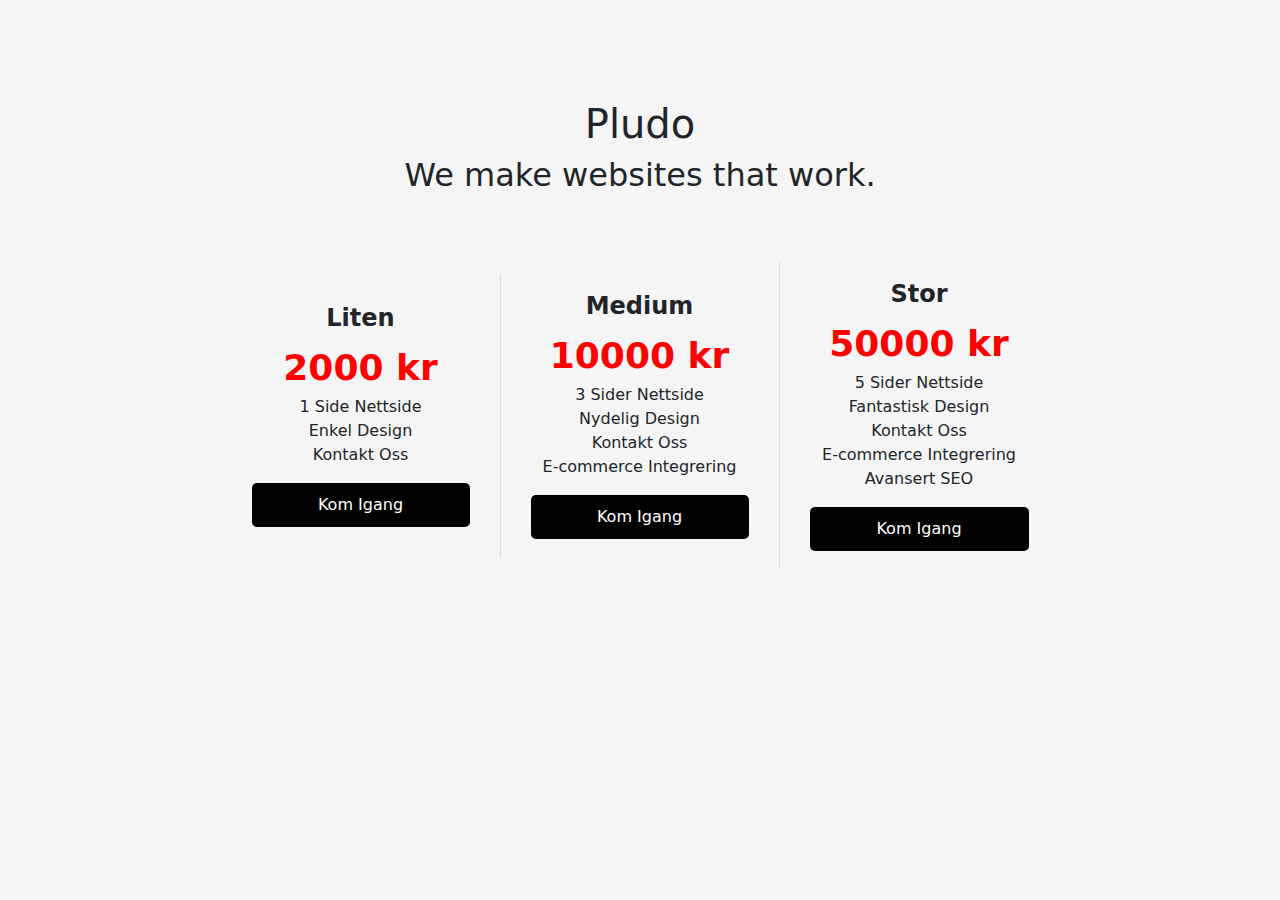
==== index.html @ d7045d0c "first commit" ====
<!DOCTYPE html>
<html lang="en">

<head>
    <meta charset="UTF-8">
    <meta name="viewport" content="width=device-width, initial-scale= 1.0">
    <title>Pludo</title>
    <link rel="stylesheet" href="https://cdn.jsdelivr.net/npm/bootstrap@5.2.0-beta1/dist/css/bootstrap.min.css">
    <script src="https://cdn .jsdelivr.net/npm/bootstrap@5.2.0-beta1/dist/js/bootstrap.bundle.min.js"></script>
    <link rel="stylesheet" href=" main.css">
    <script src="main.js"></script>
</head>

<body>
    <div class="container">
        <div class="row">
            <div class="col-md-12">
                <h1 class="text-center">Pludo</h1>
                <h2 class="text-center">We make websites that work.</h2>
            </div>
        </div>
        <div class="row mt-5">
            <div class="col-md-12">
                <div class="pricing-table">
                    <div class="pricing-table-column">
                        <h3 class="pricing-table-header">Liten</h3>
                        <div class="pricing-table-price">2000 kr</div>
                        <ul class="pricing-table-features">
                            <li>1 Side Nettside</li>
                            <li>Enkel Design</li>
                            <li>Kontakt Oss</li>
                        </ul>
                        <button class="pricing-table-button">Kom Igang</button>
                    </div>
                    <div class="pricing-table-column">
                        <h3 class="pricing-table-header">Medium</h3>
                        <div class="pricing-table-price">10000 kr</div>
                        <ul class="pricing-table-features">
                            <li>3 Sider Nettside</li>
                            <li>Nydelig Design</li>
                            <li>Kontakt Oss</li>
                            <li>E-commerce Integrering</li>
                        </ul>
                        <button class="pricing-table-button">Kom Igang</button>
                    </div>
                    <div class="pricing-table-column">
                        <h3 class="pricing-table-header">Stor</h3>
                        <div class="pricing-table-price">50000 kr</div>
                        <ul class="pricing-table-features">
                            <li>5 Sider Nettside</li>
                            <li>Fantastisk Design</li>
                            <li>Kontakt Oss</li>
                            <li>E-commerce Integrering</li>
                            <li>Avansert SEO</li>
                        </ul>
                        <button class="pricing-table-button">Kom Igang</button>
                    </div>
                </div>
            </div>
        </div>
    </div>
</body>

</html>
---- main.css ----
body {
    background-color: #f5f5f5;
  }

  .container {
    padding-top: 100px;
  }

  .pricing-table {
    width: 100%;
    margin: 0 auto;
    display: flex;
    justify-content: center;
    align-items: center;
  }

   .pricing-table-column {
    width: 25%;
    padding: 30px;
    text-align: center;
  }

  .pricing-table-column:not(:last-child) {
    border-right: 1px solid #ddd;
  }

  .pricing-table-header {
    font-size: 24px;
    font-weight: bold;
  }

  .pricing-table-price {
    font-size: 36px;
    font-weight: bold;
    color: #f00;
  }

  .pricing-table-features {
    list-style-type: none;
    padding-left: 0;
  }

  .pricing-table-button {
    width: 100%;
    padding: 10px 20px;
    background-color: #000;
    color: #fff;
    border: none;
    border-radius: 5px;
    cursor: pointer;
  }
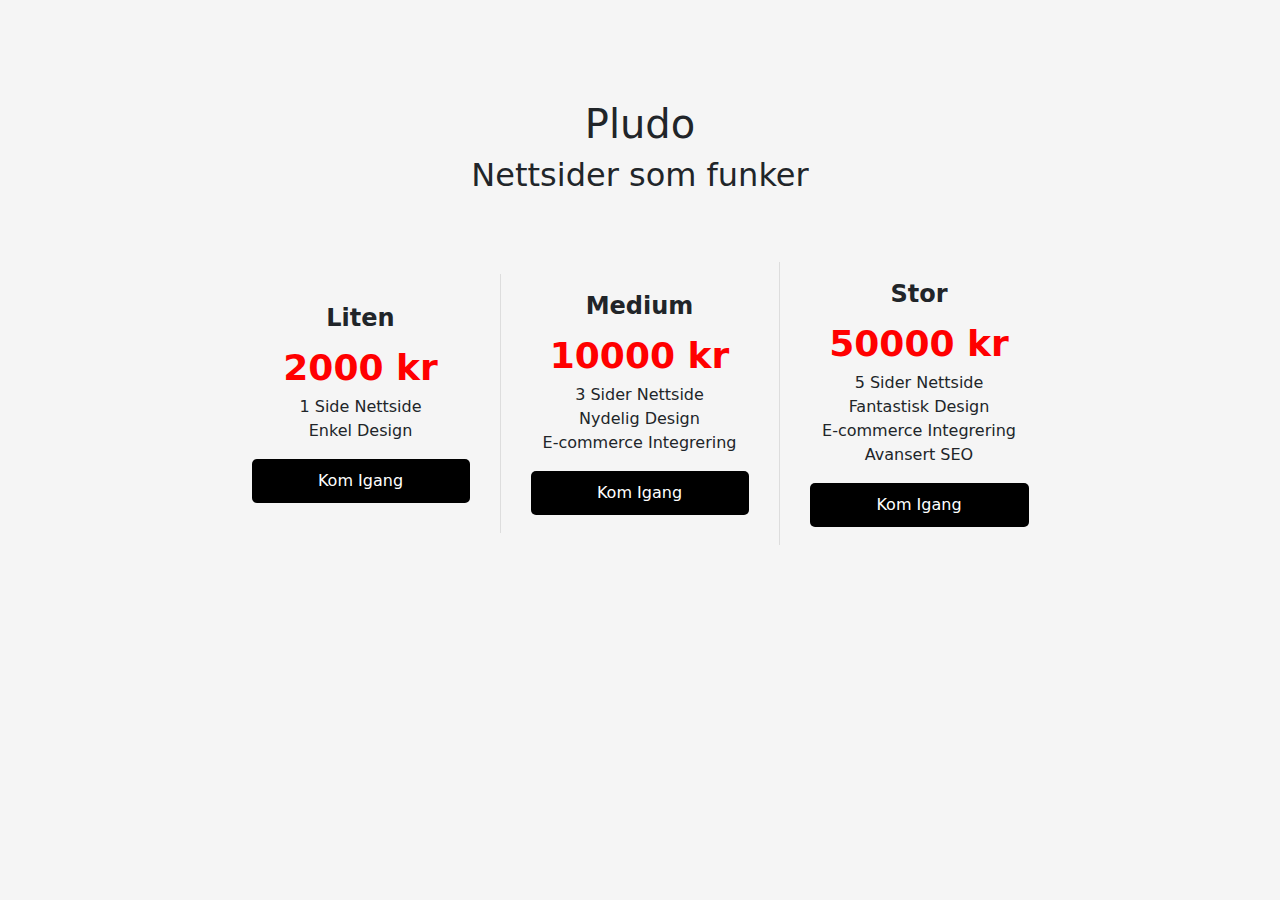
==== commit 2f70da93: "12" ====
--- a/index.html
+++ b/index.html
@@ -6,9 +6,7 @@
     <meta name="viewport" content="width=device-width, initial-scale= 1.0">
     <title>Pludo</title>
     <link rel="stylesheet" href="https://cdn.jsdelivr.net/npm/bootstrap@5.2.0-beta1/dist/css/bootstrap.min.css">
-    <script src="https://cdn .jsdelivr.net/npm/bootstrap@5.2.0-beta1/dist/js/bootstrap.bundle.min.js"></script>
     <link rel="stylesheet" href=" main.css">
-    <script src="main.js"></script>
 </head>
 
 <body>
@@ -16,7 +14,7 @@
         <div class="row">
             <div class="col-md-12">
                 <h1 class="text-center">Pludo</h1>
-                <h2 class="text-center">We make websites that work.</h2>
+                <h2 class="text-center">Nettsider som funker</h2>
             </div>
         </div>
         <div class="row mt-5">
@@ -28,7 +26,6 @@
                         <ul class="pricing-table-features">
                             <li>1 Side Nettside</li>
                             <li>Enkel Design</li>
-                            <li>Kontakt Oss</li>
                         </ul>
                         <button class="pricing-table-button">Kom Igang</button>
                     </div>
@@ -38,7 +35,6 @@
                         <ul class="pricing-table-features">
                             <li>3 Sider Nettside</li>
                             <li>Nydelig Design</li>
-                            <li>Kontakt Oss</li>
                             <li>E-commerce Integrering</li>
                         </ul>
                         <button class="pricing-table-button">Kom Igang</button>
@@ -49,7 +45,6 @@
                         <ul class="pricing-table-features">
                             <li>5 Sider Nettside</li>
                             <li>Fantastisk Design</li>
-                            <li>Kontakt Oss</li>
                             <li>E-commerce Integrering</li>
                             <li>Avansert SEO</li>
                         </ul>
@@ -59,6 +54,8 @@
             </div>
         </div>
     </div>
+    <script src="https://cdn.jsdelivr.net/npm/bootstrap@5.2.0-beta1/dist/js/bootstrap.bundle.min.js"></script>
+    <script src="main.js"></script>
 </body>
 
 </html>
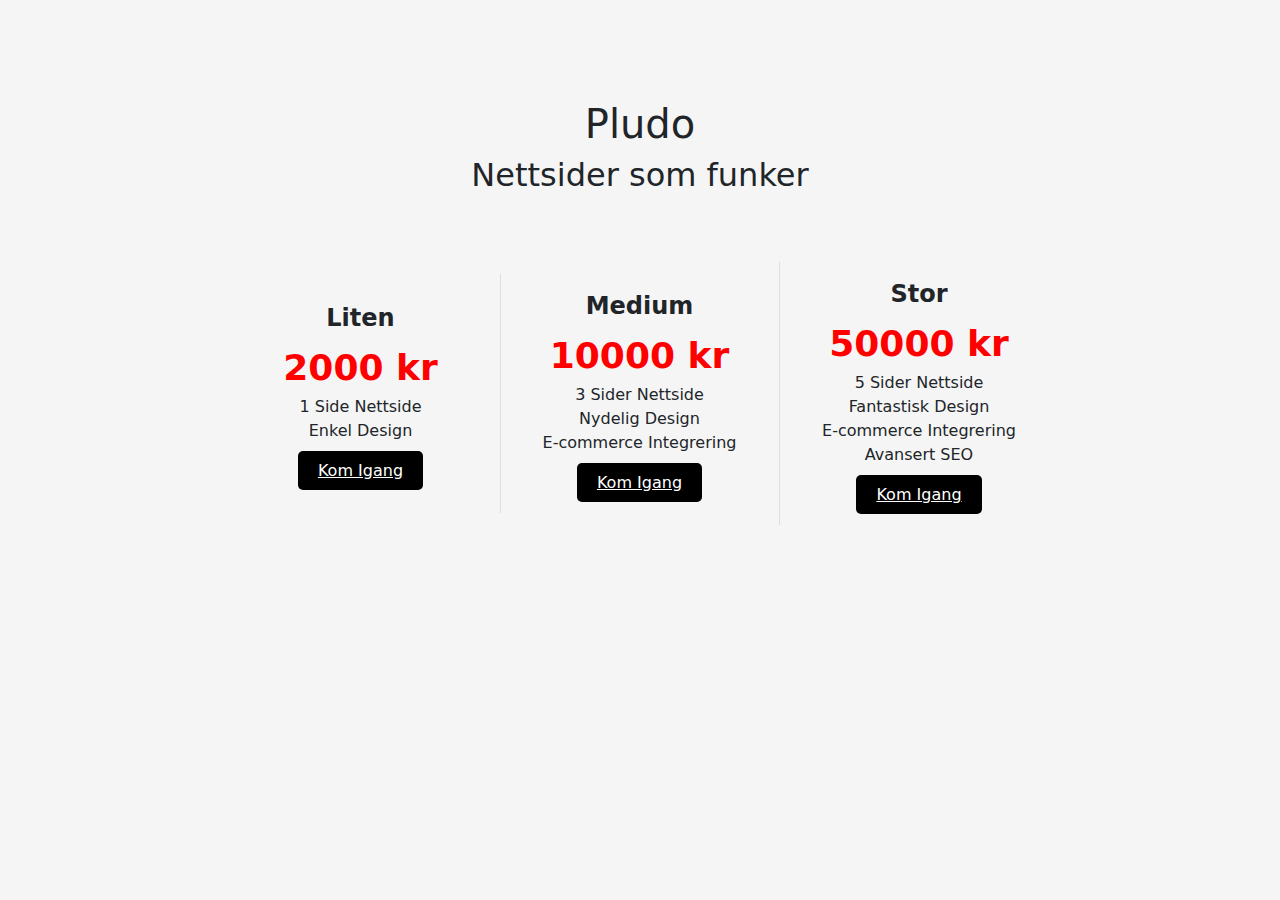
==== commit 2b7b8a01: "Update pricing table buttons" ====
--- a/index.html
+++ b/index.html
@@ -6,7 +6,7 @@
     <meta name="viewport" content="width=device-width, initial-scale= 1.0">
     <title>Pludo</title>
     <link rel="stylesheet" href="https://cdn.jsdelivr.net/npm/bootstrap@5.2.0-beta1/dist/css/bootstrap.min.css">
-    <link rel="stylesheet" href=" main.css">
+    <link rel="stylesheet" href="main.css">
 </head>
 
 <body>
@@ -27,7 +27,7 @@
                             <li>1 Side Nettside</li>
                             <li>Enkel Design</li>
                         </ul>
-                        <button class="pricing-table-button">Kom Igang</button>
+                        <a class="pricing-table-button" href="liten.html">Kom Igang</a>
                     </div>
                     <div class="pricing-table-column">
                         <h3 class="pricing-table-header">Medium</h3>
@@ -37,7 +37,7 @@
                             <li>Nydelig Design</li>
                             <li>E-commerce Integrering</li>
                         </ul>
-                        <button class="pricing-table-button">Kom Igang</button>
+                        <a class="pricing-table-button" href="medium.html">Kom Igang</a>
                     </div>
                     <div class="pricing-table-column">
                         <h3 class="pricing-table-header">Stor</h3>
@@ -48,7 +48,7 @@
                             <li>E-commerce Integrering</li>
                             <li>Avansert SEO</li>
                         </ul>
-                        <button class="pricing-table-button">Kom Igang</button>
+                        <a class="pricing-table-button" href="stor.html">Kom Igang</a>
                     </div>
                 </div>
             </div>
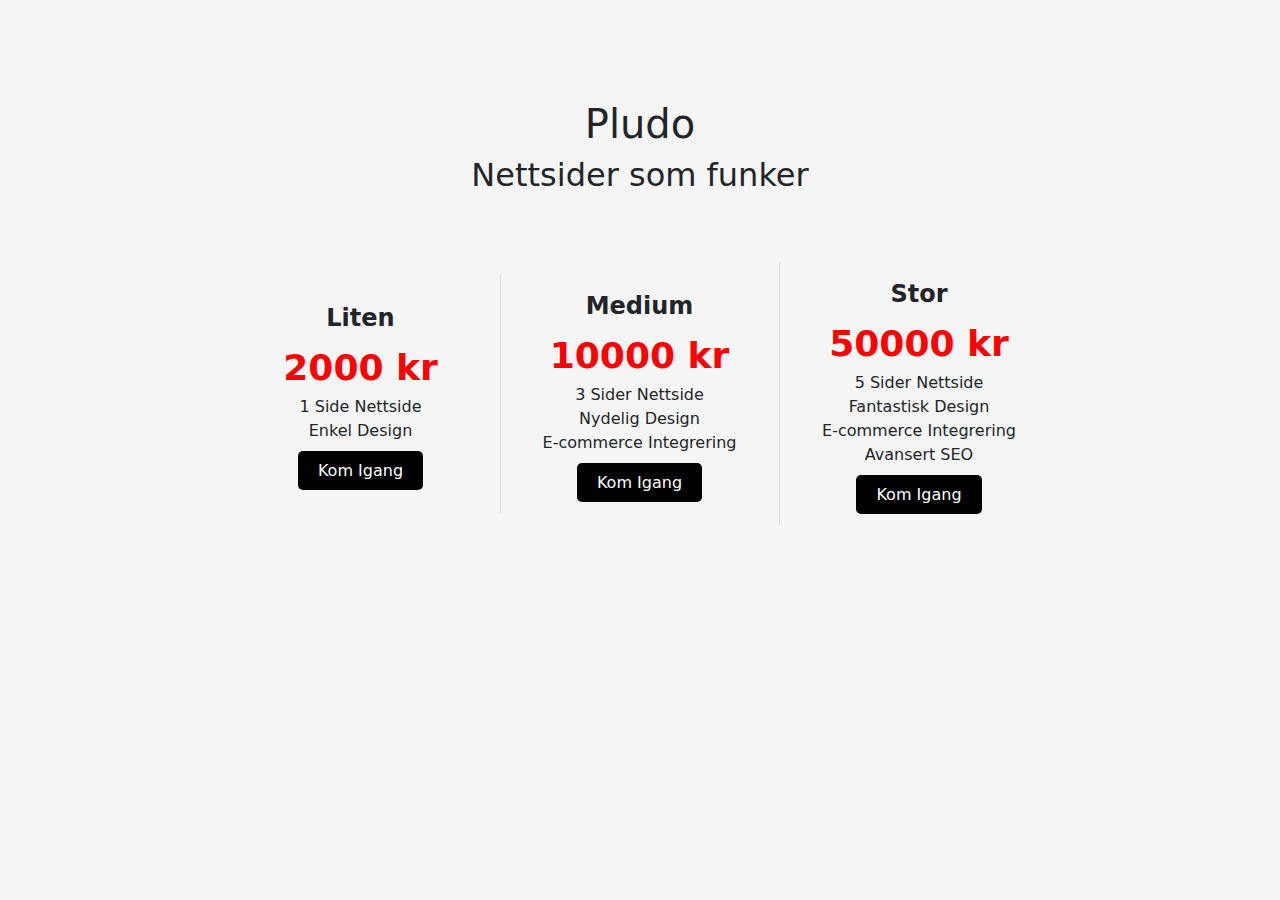
==== commit 87a0a9e1: "asd" ====
--- a/index.html
+++ b/index.html
@@ -27,7 +27,7 @@
                             <li>1 Side Nettside</li>
                             <li>Enkel Design</li>
                         </ul>
-                        <a class="pricing-table-button" href="liten.html">Kom Igang</a>
+                        <a class="pricing-table-button" href="pakker/liten.html">Kom Igang</a>
                     </div>
                     <div class="pricing-table-column">
                         <h3 class="pricing-table-header">Medium</h3>
@@ -37,7 +37,7 @@
                             <li>Nydelig Design</li>
                             <li>E-commerce Integrering</li>
                         </ul>
-                        <a class="pricing-table-button" href="medium.html">Kom Igang</a>
+                        <a class="pricing-table-button" href="pakker/medium.html">Kom Igang</a>
                     </div>
                     <div class="pricing-table-column">
                         <h3 class="pricing-table-header">Stor</h3>
@@ -48,7 +48,7 @@
                             <li>E-commerce Integrering</li>
                             <li>Avansert SEO</li>
                         </ul>
-                        <a class="pricing-table-button" href="stor.html">Kom Igang</a>
+                        <a class="pricing-table-button" href="pakker/stor.html">Kom Igang</a>
                     </div>
                 </div>
             </div>
--- a/main.css
+++ b/main.css
@@ -32,7 +32,7 @@
   .pricing-table-price {
     font-size: 36px;
     font-weight: bold;
-    color: #f00;
+    color: red;
   }
 
   .pricing-table-features {
@@ -48,4 +48,7 @@
     border: none;
     border-radius: 5px;
     cursor: pointer;
-  }+    text-decoration: none;
+  }
+
+  